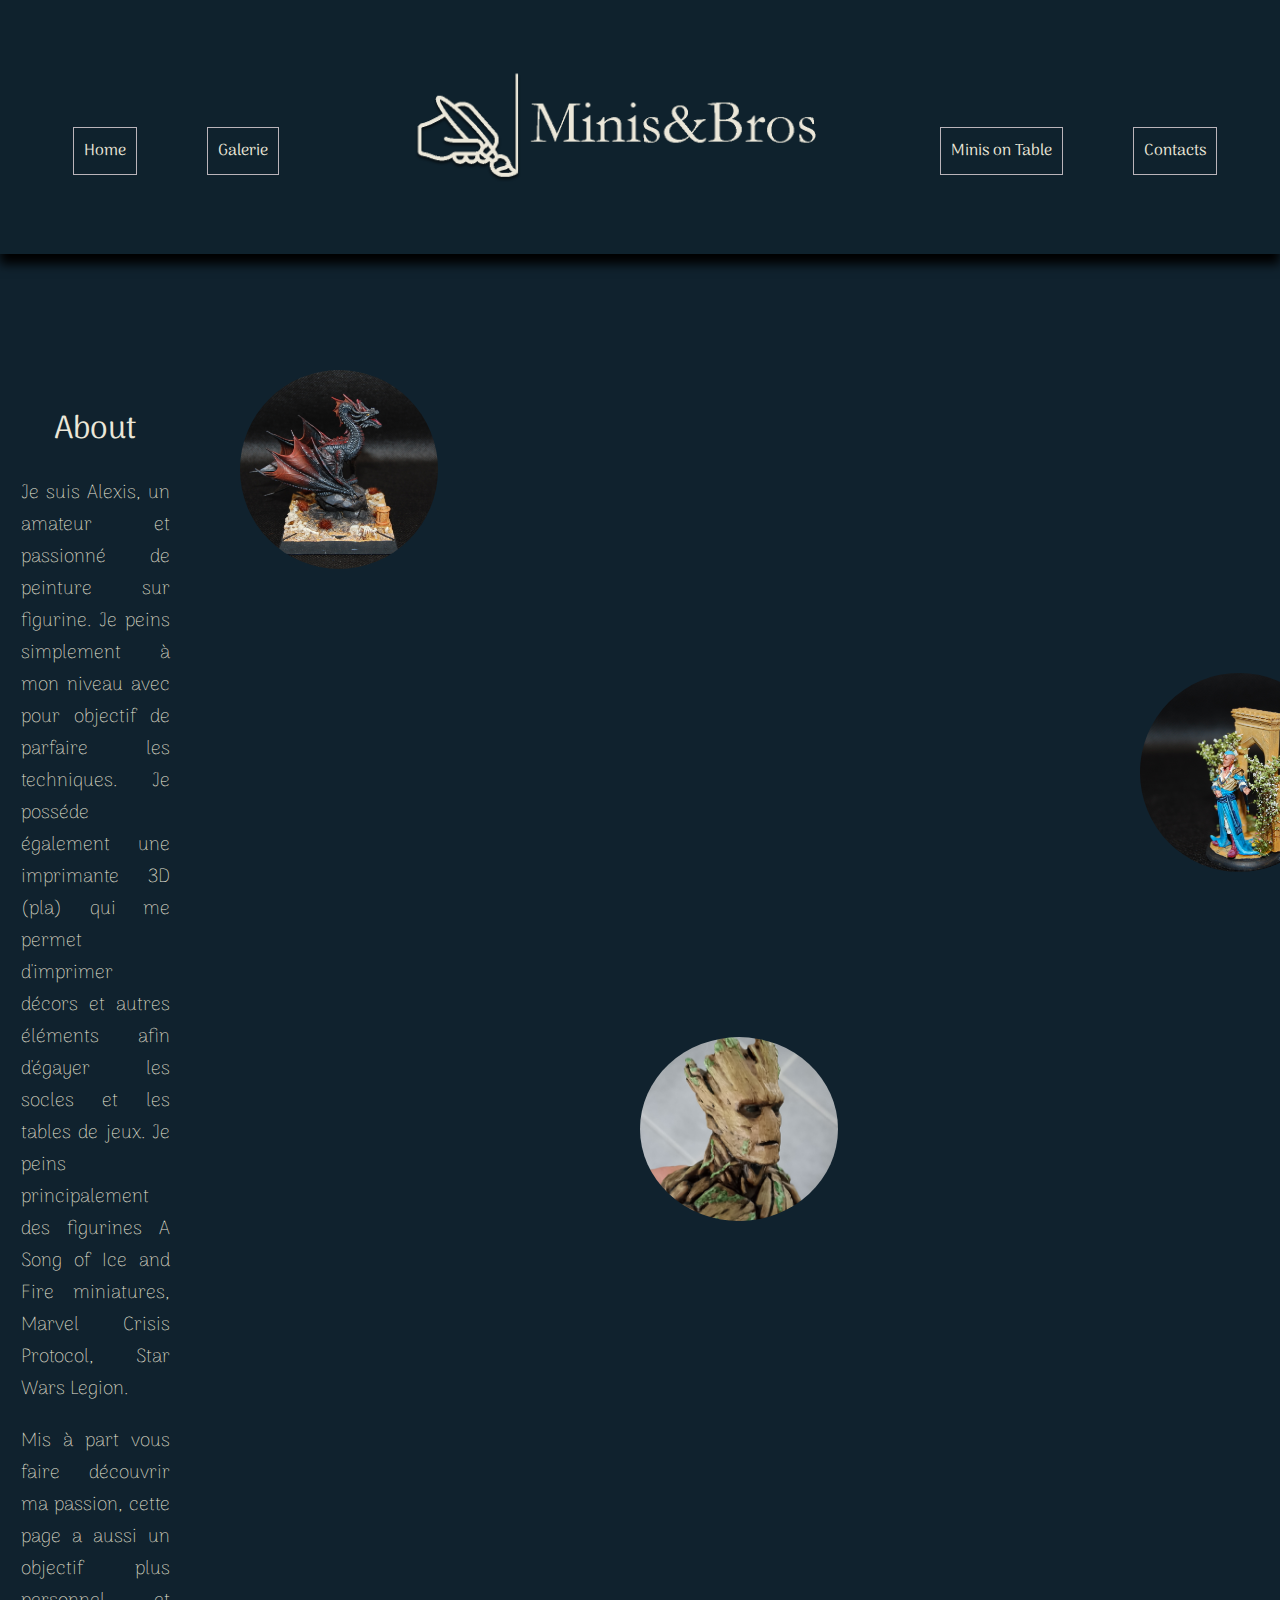
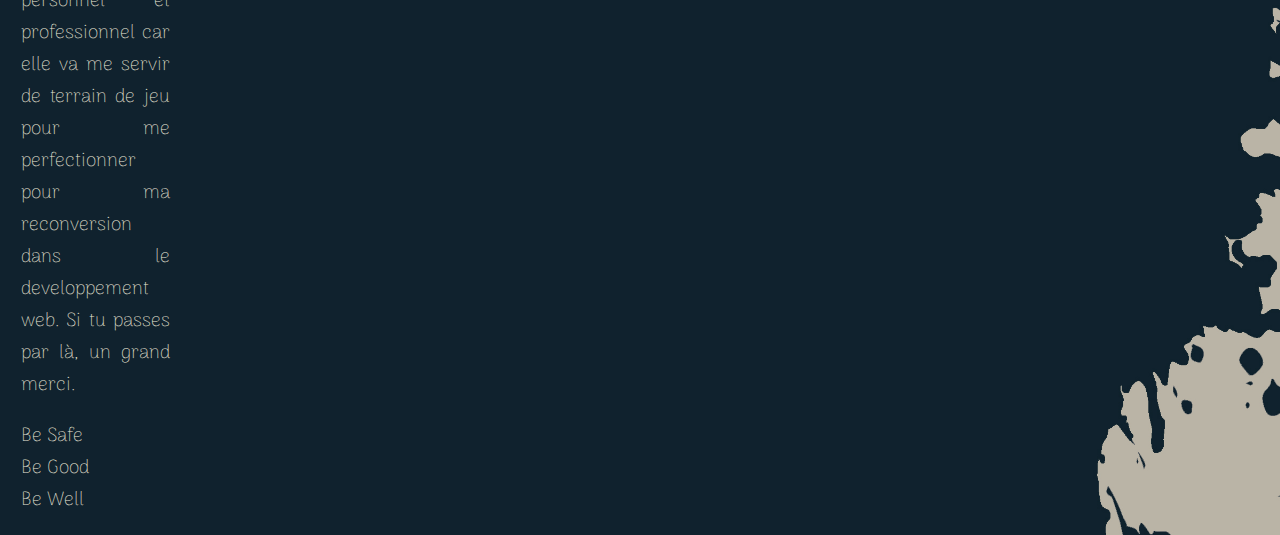
==== Index.html @ 284ac7df "Premier Commit" ====
<!DOCTYPE html>
<html>
    <head>
        <meta charset="utf-8" />
        <meta name="viewport" content="width=device-width" />
        <title>Minis&Bros</title>
        <link href="index.css" rel="stylesheet" type="text/css" />
        <link rel="preconnect" href="https://fonts.googleapis.com">
        <link rel="preconnect" href="https://fonts.gstatic.com" crossorigin>
        <link href="https://fonts.googleapis.com/css2?family=Skranji&family=Tangerine&display=swap" rel="stylesheet">
        <link rel="preconnect" href="https://fonts.googleapis.com">
        <link rel="preconnect" href="https://fonts.gstatic.com" crossorigin>
        <link href="https://fonts.googleapis.com/css2?family=Arima:wght@100&display=swap" rel="stylesheet">
    </head>

    <body>

        <header>
            <div id="mainH">
                <nav>
                    <ul>
                        <div class="liGauche">
                            <li><a href="Index.html">Home</a></li>
                            <li><a href="galerie.html">Galerie</a></li>
                        </div>
                    </ul>        
                </nav>
                
                <div class="logo">
                    <img src="logominis&bros.png" alt="Minis&Bros" width="500px"/>
                </div>
                
                <nav>
                    <ul>   
                        <div class="liDroite">
                            <li><a href= "Minis on Table.html">Minis on Table</a></li>
                            <li><a href= "Contacts.html">Contacts</a></li>
                        </div>
                    </ul> 
                    
                </nav>
            </div>
        </header>


        <div id="HOME">

            <aside>
                <div class="présentation">
                    <h1>About</h1>
                    <p>Je suis Alexis, un amateur et passionné de peinture sur figurine.
                    Je peins simplement à mon niveau avec pour objectif de parfaire les techniques.
                    Je posséde également une imprimante 3D (pla) qui me permet d'imprimer décors et autres éléments afin
                    d'égayer les socles et les tables de jeux.
                    Je peins principalement des figurines A Song of Ice and Fire miniatures, Marvel Crisis Protocol, Star Wars
                    Legion.
                    </p>
                    <p>Mis à part vous faire découvrir ma passion, cette page a aussi un objectif plus personnel et professionnel car elle va me servir
                    de terrain de jeu pour me perfectionner pour ma reconversion dans le developpement web.
                    Si tu passes par là, un grand merci.<br>
                    <p>Be Safe<br>
                    Be Good<br>
                    Be Well<br>
                    </p>
                    </p>
                </div>
            </aside>

            <section>
                <div class="imageHome">
                    <figure>
                        <img class="cercle" src="figs/drogon1.JPG" alt="Drogon" width="300x300">
                        <img class="cercle" src="figs/xaro1.JPG" alt="Xaro Xoan Daxos" width="300x300">
                        <img class="cercle" src="figs/groot.jpg" alt="Groot" width="300x300">
                    </figure>
                </div>
            </section>
        </div>

        <section>
        
        </section>



        <footer>
            
        </footer>
    </body>


</html>
---- index.css ----
body{
    background-image: url("background.jpg") ;
    background-size: cover;
    margin: 0;
    padding: 0;
    height: auto;
    background-repeat: no-repeat;


}

header{
    background-color: #0F222D;
    margin: 0;
    padding: 0;
    box-shadow: 0px 10px 10px black ;
    

}


#mainH{
    width: 100% ;
    display: flex;
    justify-content: center;
    justify-content: space-between;
    justify-content: space-around;

}

.liGauche{
    display: flex;
    align-items: center;
    margin-top: 127px;

}

.liDroite{
    display: flex;
    align-items: center;
    margin-top: 127px;
}


nav li {
    margin-inline-end: 50px;
    margin-inline-start: 20px;
    font-size: 1em;
    border: solid 1px #bab4ba;
    padding: 10px;
}


nav{
    font-family: 'Arima', cursive;
    font-weight: normal;

}

nav a:link{
    text-decoration: none;
    color: #ebe7d9;
}

nav a:visited{
    color: #ebe7d9;
}

nav a:hover {
    color: #ebe7d9;
}

ul{
    list-style-type: none;
}

#HOME{
    width: 100%;
    display: flex;
    justify-content: center;


}

aside .présentation{
    width: 50%;

    
}

.présentation h1{
    font-family: 'Arima', cursive;
    font-weight: normal;
    text-align: center;
    color: #ebe7d9;


}

.présentation p{
    font-family: 'Arima', cursive;
    font-weight:100;
    font-size: larger;
    color: #ebe7d9;

}

.présentation{

    margin-right: 75%;
    margin-left: 170px;
    margin-top: 150px;
    text-align: center;
    text-align: justify;
}



.cercle:first-child{
    clip-path:ellipse(33% 50%);
    margin-right:800px;
    margin-top: 100px;



}

.cercle:nth-child(2){
    clip-path:ellipse(33% 50%);
    margin-left:900px;
    margin-top: 100px;

}

.cercle:nth-child(3){
    clip-path:ellipse(33% 30%);
    margin-left: 400px ;
    margin-right: 450px ;
    margin-top: 100px;


}
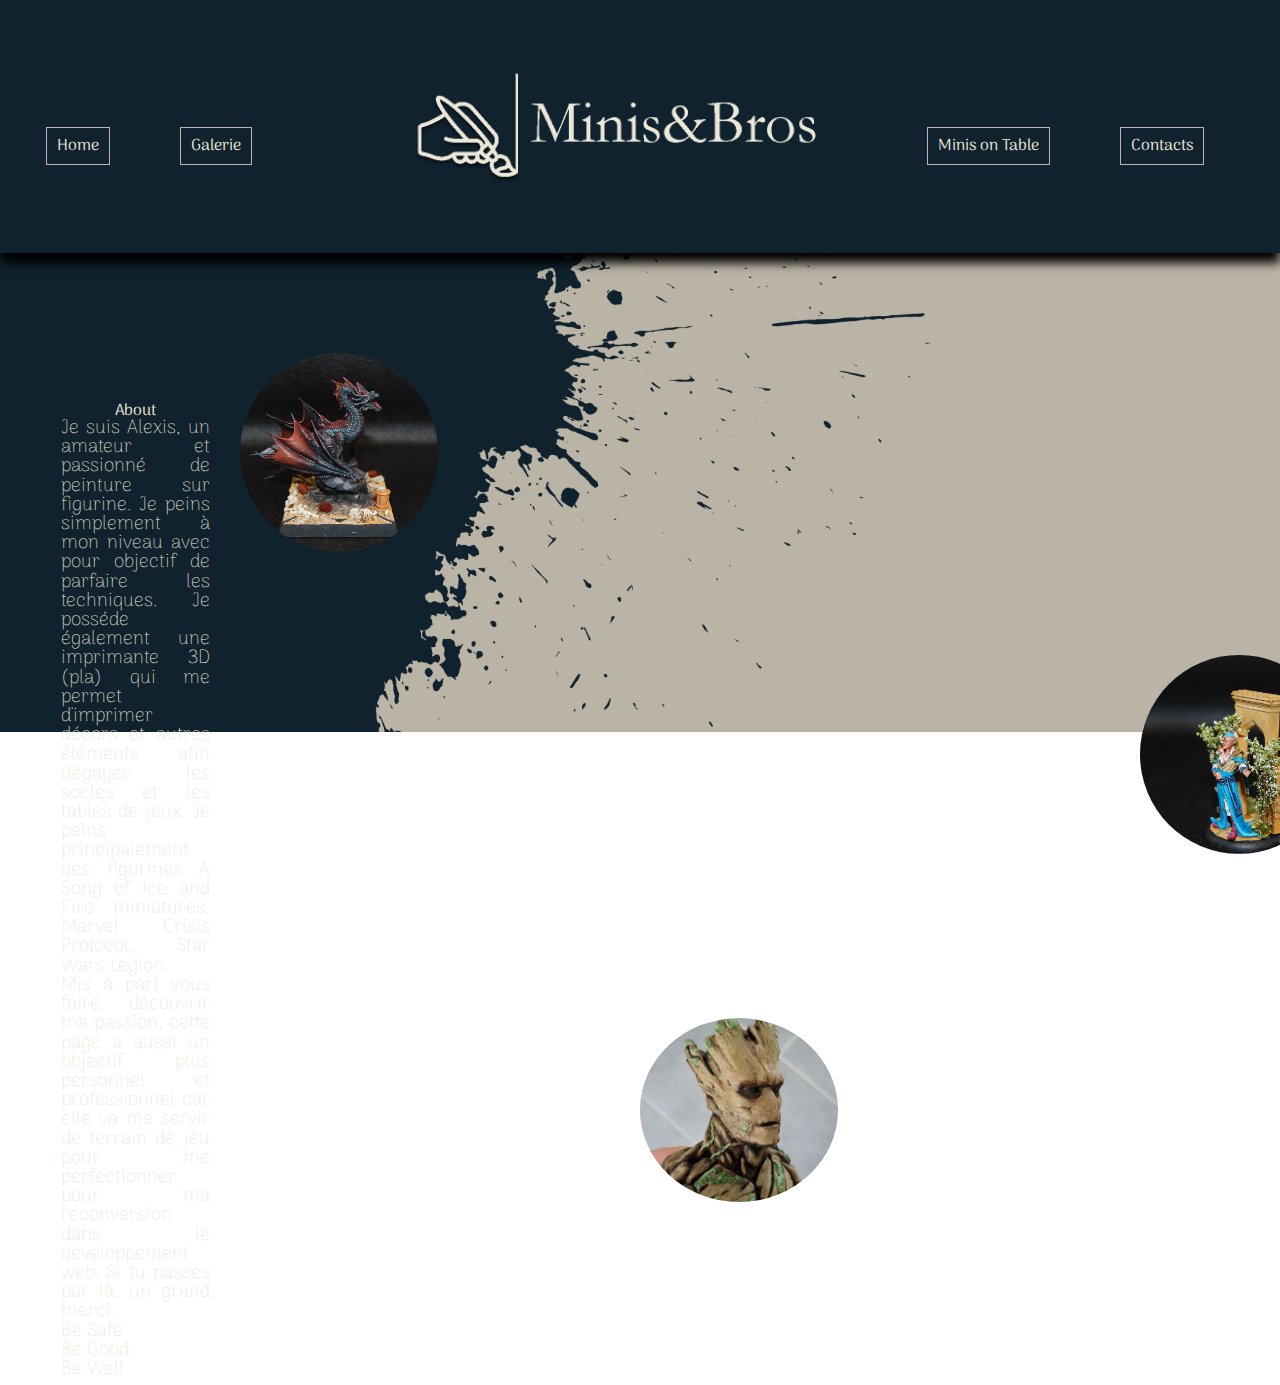
==== commit 074776fe: "Ajout de reset.css" ====
--- a/Index.html
+++ b/Index.html
@@ -4,7 +4,8 @@
         <meta charset="utf-8" />
         <meta name="viewport" content="width=device-width" />
         <title>Minis&Bros</title>
-        <link href="index.css" rel="stylesheet" type="text/css" />
+        <link href="./reset.css" rel="stylesheet" type="text/css" />
+        <link href="./index.css" rel="stylesheet" type="text/css" />   
         <link rel="preconnect" href="https://fonts.googleapis.com">
         <link rel="preconnect" href="https://fonts.gstatic.com" crossorigin>
         <link href="https://fonts.googleapis.com/css2?family=Skranji&family=Tangerine&display=swap" rel="stylesheet">
--- a/index.css
+++ b/index.css
@@ -1,6 +1,7 @@
 body{
     background-image: url("background.jpg") ;
-    background-size: cover;
+    background-size: contain;
+    
     margin: 0;
     padding: 0;
     height: auto;
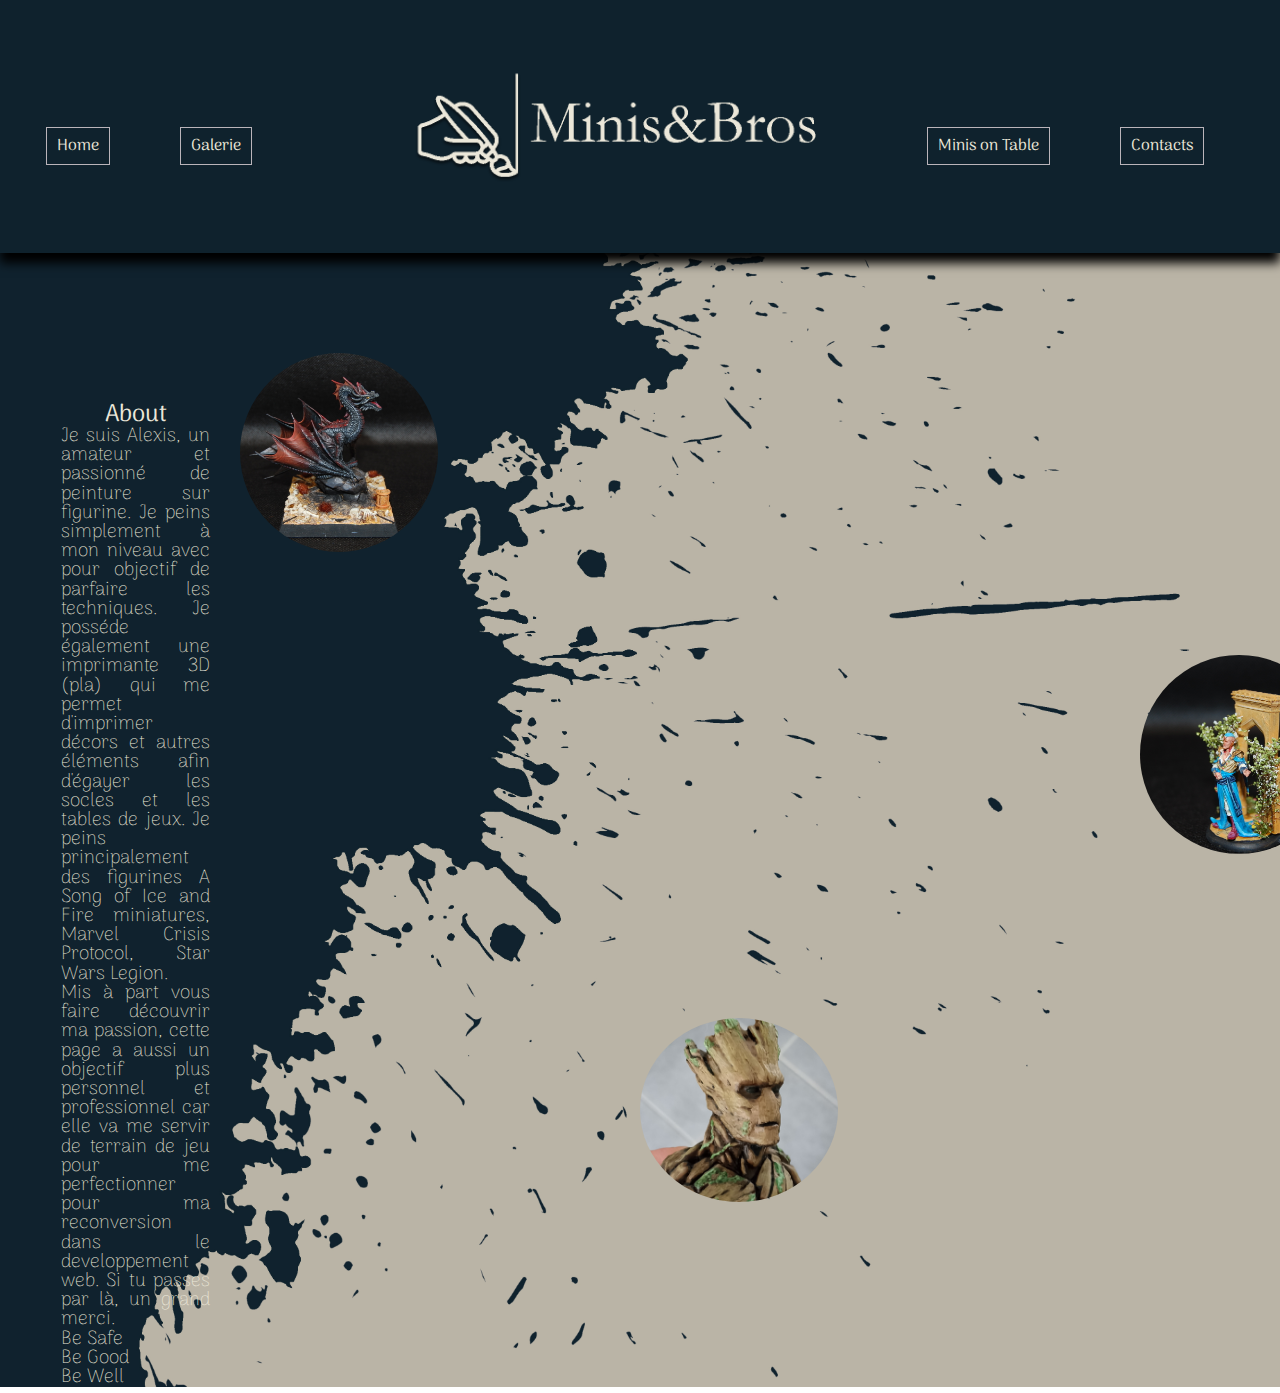
==== commit 6da590f7: "pas de changement" ====
--- a/Index.html
+++ b/Index.html
@@ -1,93 +1,97 @@
 <!DOCTYPE html>
 <html>
-    <head>
-        <meta charset="utf-8" />
-        <meta name="viewport" content="width=device-width" />
-        <title>Minis&Bros</title>
-        <link href="./reset.css" rel="stylesheet" type="text/css" />
-        <link href="./index.css" rel="stylesheet" type="text/css" />   
-        <link rel="preconnect" href="https://fonts.googleapis.com">
-        <link rel="preconnect" href="https://fonts.gstatic.com" crossorigin>
-        <link href="https://fonts.googleapis.com/css2?family=Skranji&family=Tangerine&display=swap" rel="stylesheet">
-        <link rel="preconnect" href="https://fonts.googleapis.com">
-        <link rel="preconnect" href="https://fonts.gstatic.com" crossorigin>
-        <link href="https://fonts.googleapis.com/css2?family=Arima:wght@100&display=swap" rel="stylesheet">
-    </head>
 
-    <body>
+<head>
+    <meta charset="utf-8" />
+    <meta name="viewport" content="width=device-width" />
+    <title>Minis&Bros</title>
+    <link href="./reset.css" rel="stylesheet" type="text/css" />
+    <link href="./index.css" rel="stylesheet" type="text/css" />
+    <link rel="preconnect" href="https://fonts.googleapis.com">
+    <link rel="preconnect" href="https://fonts.gstatic.com" crossorigin>
+    <link href="https://fonts.googleapis.com/css2?family=Skranji&family=Tangerine&display=swap" rel="stylesheet">
+    <link rel="preconnect" href="https://fonts.googleapis.com">
+    <link rel="preconnect" href="https://fonts.gstatic.com" crossorigin>
+    <link href="https://fonts.googleapis.com/css2?family=Arima:wght@100&display=swap" rel="stylesheet">
+    <meta name="viewport" content="width=device-width, initial-scale=1.0">
+</head>
 
-        <header>
-            <div id="mainH">
-                <nav>
-                    <ul>
-                        <div class="liGauche">
-                            <li><a href="Index.html">Home</a></li>
-                            <li><a href="galerie.html">Galerie</a></li>
-                        </div>
-                    </ul>        
-                </nav>
-                
-                <div class="logo">
-                    <img src="logominis&bros.png" alt="Minis&Bros" width="500px"/>
-                </div>
-                
-                <nav>
-                    <ul>   
-                        <div class="liDroite">
-                            <li><a href= "Minis on Table.html">Minis on Table</a></li>
-                            <li><a href= "Contacts.html">Contacts</a></li>
-                        </div>
-                    </ul> 
-                    
-                </nav>
+<body>
+
+    <header>
+        <div id="mainH">
+            <nav>
+                <ul>
+                    <div class="liGauche">
+                        <li><a href="Index.html">Home</a></li>
+                        <li><a href="galerie.html">Galerie</a></li>
+                    </div>
+                </ul>
+            </nav>
+
+            <div class="logo">
+                <img src="logominis&bros.png" alt="Minis&Bros" width="500px" />
             </div>
-        </header>
+
+            <nav>
+                <ul>
+                    <div class="liDroite">
+                        <li><a href="Minis on Table.html">Minis on Table</a></li>
+                        <li><a href="Contacts.html">Contacts</a></li>
+                    </div>
+                </ul>
+
+            </nav>
+        </div>
+    </header>
 
 
-        <div id="HOME">
+    <div id="HOME">
 
-            <aside>
-                <div class="présentation">
-                    <h1>About</h1>
-                    <p>Je suis Alexis, un amateur et passionné de peinture sur figurine.
+        <aside>
+            <div class="présentation">
+                <h1>About</h1>
+                <p>Je suis Alexis, un amateur et passionné de peinture sur figurine.
                     Je peins simplement à mon niveau avec pour objectif de parfaire les techniques.
                     Je posséde également une imprimante 3D (pla) qui me permet d'imprimer décors et autres éléments afin
                     d'égayer les socles et les tables de jeux.
-                    Je peins principalement des figurines A Song of Ice and Fire miniatures, Marvel Crisis Protocol, Star Wars
+                    Je peins principalement des figurines A Song of Ice and Fire miniatures, Marvel Crisis Protocol,
+                    Star Wars
                     Legion.
-                    </p>
-                    <p>Mis à part vous faire découvrir ma passion, cette page a aussi un objectif plus personnel et professionnel car elle va me servir
+                </p>
+                <p>Mis à part vous faire découvrir ma passion, cette page a aussi un objectif plus personnel et
+                    professionnel car elle va me servir
                     de terrain de jeu pour me perfectionner pour ma reconversion dans le developpement web.
                     Si tu passes par là, un grand merci.<br>
-                    <p>Be Safe<br>
+                <p>Be Safe<br>
                     Be Good<br>
                     Be Well<br>
-                    </p>
-                    </p>
-                </div>
-            </aside>
-
-            <section>
-                <div class="imageHome">
-                    <figure>
-                        <img class="cercle" src="figs/drogon1.JPG" alt="Drogon" width="300x300">
-                        <img class="cercle" src="figs/xaro1.JPG" alt="Xaro Xoan Daxos" width="300x300">
-                        <img class="cercle" src="figs/groot.jpg" alt="Groot" width="300x300">
-                    </figure>
-                </div>
-            </section>
-        </div>
+                </p>
+                </p>
+            </div>
+        </aside>
 
         <section>
-        
+            <div class="imageHome">
+                <figure>
+                    <img class="cercle" src="figs/drogon1.JPG" alt="Drogon" width="300x300">
+                    <img class="cercle" src="figs/xaro1.JPG" alt="Xaro Xoan Daxos" width="300x300">
+                    <img class="cercle" src="figs/groot.jpg" alt="Groot" width="300x300">
+                </figure>
+            </div>
         </section>
+    </div>
+
+    <section>
+
+    </section>
 
 
 
-        <footer>
-            
-        </footer>
-    </body>
+    <footer>
+
+    </footer>
+</body>
 
 
 </html>--- a/index.css
+++ b/index.css
@@ -1,6 +1,12 @@
+:root{
+    --primary-color: #0F222D;
+    --secondary-color: #ebe7d9;
+}
+
 body{
     background-image: url("background.jpg") ;
-    background-size: contain;
+    background-size: cover;
+    background-position: center;
     
     margin: 0;
     padding: 0;
@@ -11,7 +17,7 @@
 }
 
 header{
-    background-color: #0F222D;
+    background-color: var(--primary-color);
     margin: 0;
     padding: 0;
     box-shadow: 0px 10px 10px black ;
@@ -60,15 +66,15 @@
 
 nav a:link{
     text-decoration: none;
-    color: #ebe7d9;
+    color: var(--secondary-color);
 }
 
 nav a:visited{
-    color: #ebe7d9;
+    color: var(--secondary-color);
 }
 
 nav a:hover {
-    color: #ebe7d9;
+    color: var(--secondary-color);
 }
 
 ul{
@@ -93,7 +99,8 @@
     font-family: 'Arima', cursive;
     font-weight: normal;
     text-align: center;
-    color: #ebe7d9;
+    color: var(--secondary-color);
+    font-size: 1.5em;
 
 
 }
@@ -102,7 +109,7 @@
     font-family: 'Arima', cursive;
     font-weight:100;
     font-size: larger;
-    color: #ebe7d9;
+    color: var(--secondary-color);
 
 }
 
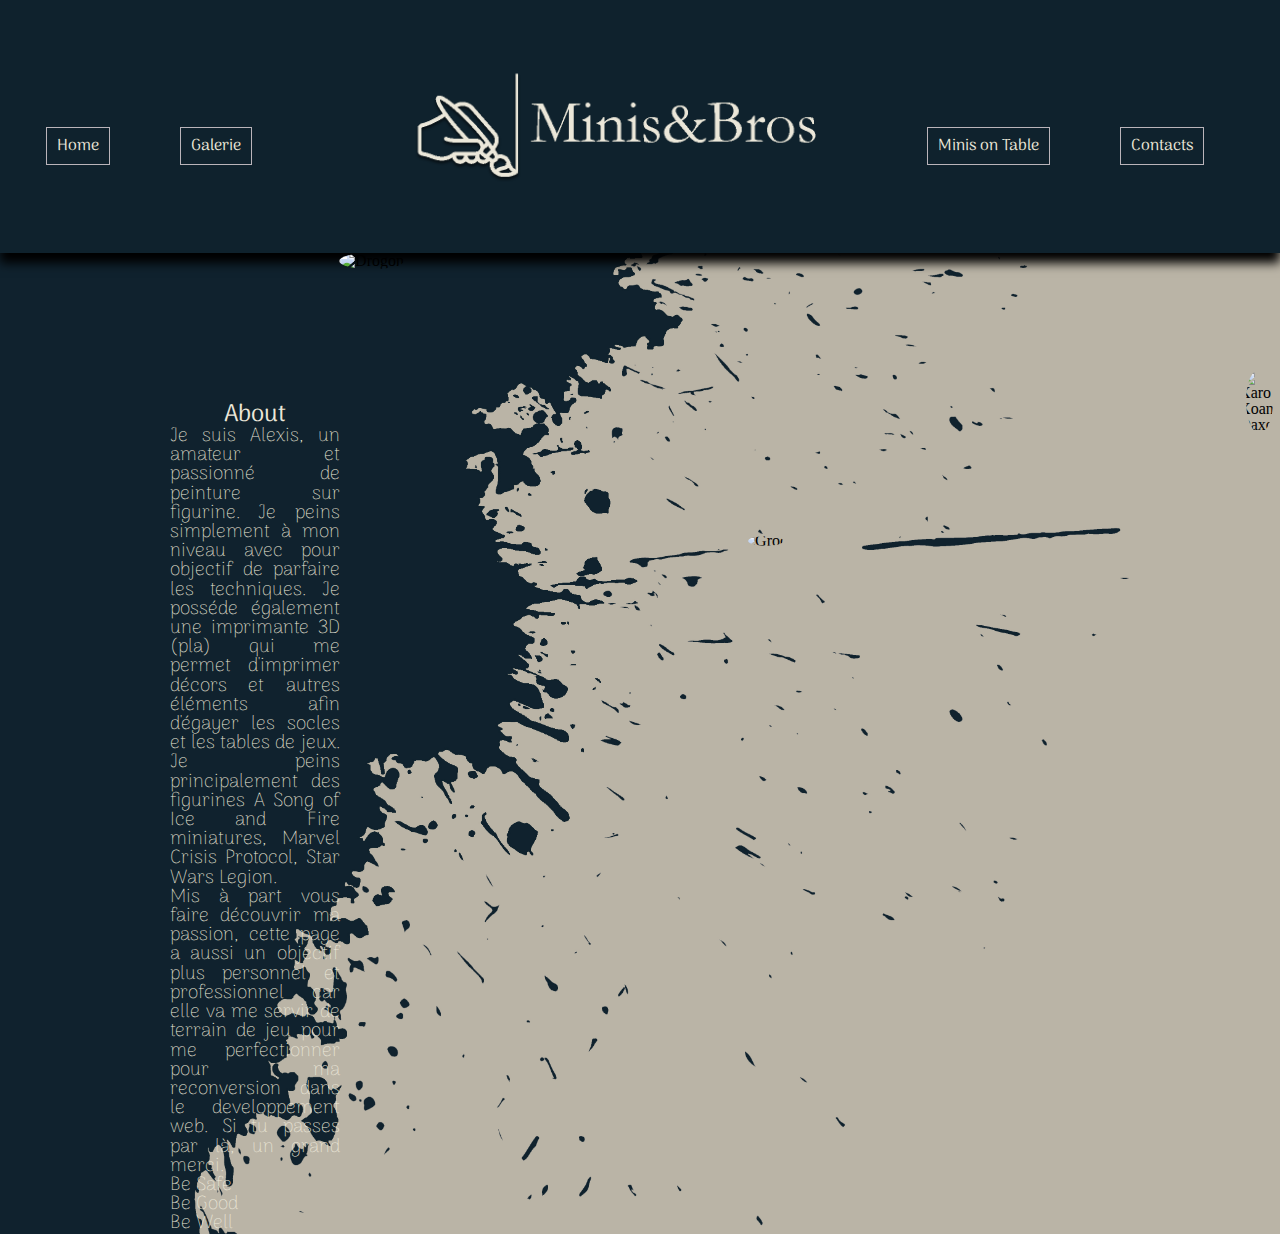
==== commit 08d6772a: "travail sur la Header + media queries" ====
--- a/Index.html
+++ b/Index.html
@@ -73,11 +73,11 @@
 
         <section>
             <div class="imageHome">
-                <figure>
-                    <img class="cercle" src="figs/drogon1.JPG" alt="Drogon" width="300x300">
-                    <img class="cercle" src="figs/xaro1.JPG" alt="Xaro Xoan Daxos" width="300x300">
-                    <img class="cercle" src="figs/groot.jpg" alt="Groot" width="300x300">
-                </figure>
+                
+                <img class="cercle" alt="Drogon" >
+                <img class="cercle" alt="Xaro Xoan Daxos" width="300x300">
+                <img class="cercle" alt="Groot" width="300x300">
+                
             </div>
         </section>
     </div>
--- a/index.css
+++ b/index.css
@@ -1,33 +1,34 @@
-:root{
+:root {
     --primary-color: #0F222D;
     --secondary-color: #ebe7d9;
+    --spacingBase: 0;
 }
 
-body{
-    background-image: url("background.jpg") ;
+body {
+    background-image: url("background.jpg");
     background-size: cover;
     background-position: center;
-    
-    margin: 0;
-    padding: 0;
+
+    margin: var(--spacingBase);
+    padding: var(--spacingBase);
     height: auto;
     background-repeat: no-repeat;
 
 
 }
 
-header{
+header {
     background-color: var(--primary-color);
-    margin: 0;
-    padding: 0;
-    box-shadow: 0px 10px 10px black ;
-    
+    margin: var(--spacingBase);
+    padding: var(--spacingBase);
+    box-shadow: 0px 10px 10px black;
+
 
 }
 
 
-#mainH{
-    width: 100% ;
+#mainH {
+    width: 100%;
     display: flex;
     justify-content: center;
     justify-content: space-between;
@@ -35,14 +36,23 @@
 
 }
 
-.liGauche{
+@media (max-width: 800px) {
+
+    .liGauche,
+    .liDroite {
+        flex-direction: column;
+        height: auto;
+    }
+}
+
+.liGauche {
     display: flex;
     align-items: center;
     margin-top: 127px;
 
 }
 
-.liDroite{
+.liDroite {
     display: flex;
     align-items: center;
     margin-top: 127px;
@@ -58,18 +68,18 @@
 }
 
 
-nav{
+nav {
     font-family: 'Arima', cursive;
     font-weight: normal;
 
 }
 
-nav a:link{
+nav a:link {
     text-decoration: none;
     color: var(--secondary-color);
 }
 
-nav a:visited{
+nav a:visited {
     color: var(--secondary-color);
 }
 
@@ -77,11 +87,11 @@
     color: var(--secondary-color);
 }
 
-ul{
+ul {
     list-style-type: none;
 }
 
-#HOME{
+#HOME {
     width: 100%;
     display: flex;
     justify-content: center;
@@ -89,13 +99,13 @@
 
 }
 
-aside .présentation{
+aside .présentation {
     width: 50%;
 
-    
+
 }
 
-.présentation h1{
+.présentation h1 {
     font-family: 'Arima', cursive;
     font-weight: normal;
     text-align: center;
@@ -105,15 +115,15 @@
 
 }
 
-.présentation p{
+.présentation p {
     font-family: 'Arima', cursive;
-    font-weight:100;
+    font-weight: 100;
     font-size: larger;
     color: var(--secondary-color);
 
 }
 
-.présentation{
+.présentation {
 
     margin-right: 75%;
     margin-left: 170px;
@@ -124,28 +134,29 @@
 
 
 
-.cercle:first-child{
-    clip-path:ellipse(33% 50%);
-    margin-right:800px;
-    margin-top: 100px;
+.cercle:first-child {
+    background-image: url("../Projet-Site-Playground/figs/drogon1.JPG");
+    width: 15vw;
+    aspect-ratio: 1;
+    height: 15vw;
+    border-radius: 50%;
 
 
 
 }
 
-.cercle:nth-child(2){
-    clip-path:ellipse(33% 50%);
-    margin-left:900px;
+.cercle:nth-child(2) {
+    clip-path: ellipse(33% 50%);
+    margin-left: 900px;
     margin-top: 100px;
 
 }
 
-.cercle:nth-child(3){
-    clip-path:ellipse(33% 30%);
-    margin-left: 400px ;
-    margin-right: 450px ;
+.cercle:nth-child(3) {
+    clip-path: ellipse(33% 30%);
+    margin-left: 400px;
+    margin-right: 450px;
     margin-top: 100px;
 
 
-}
-
+}